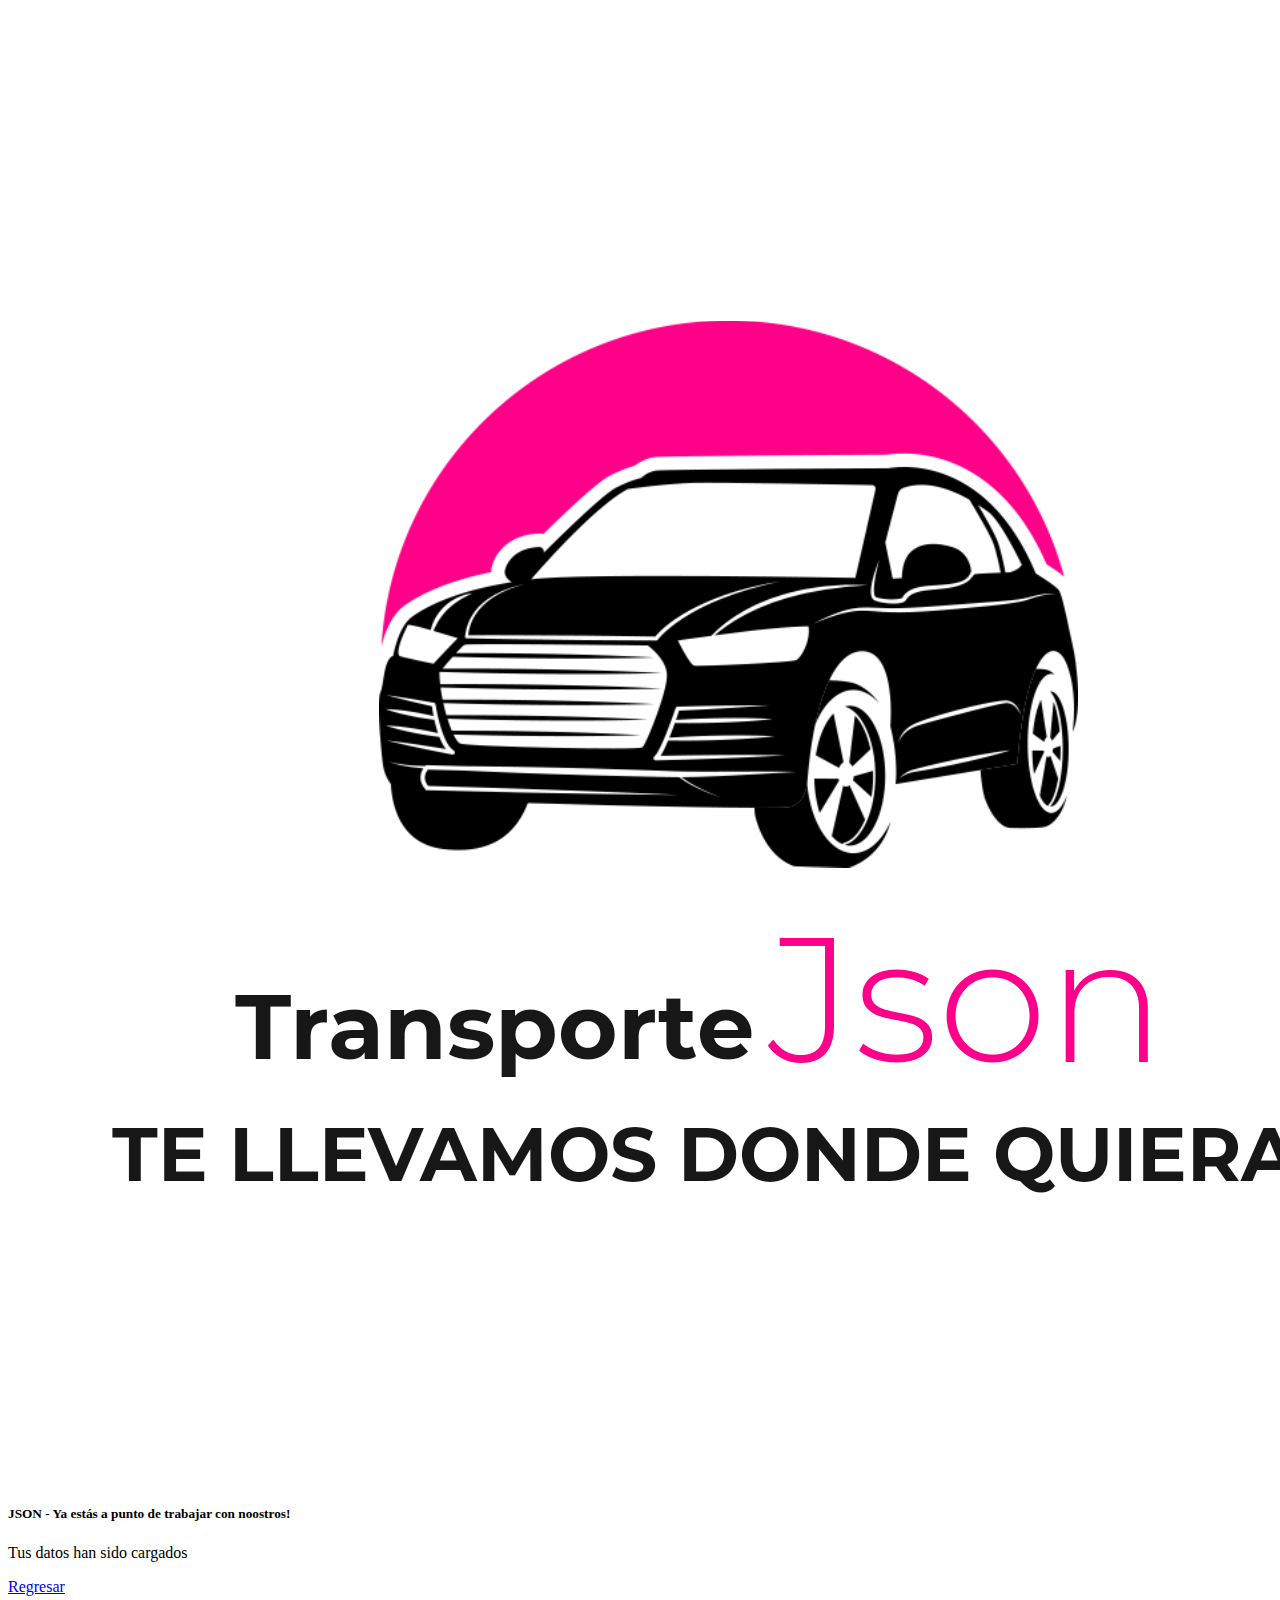
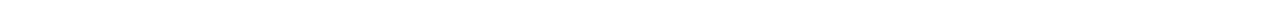
==== registrar.html @ a7258af9 "primer commit" ====
<!DOCTYPE html>
<html lang="en">
<head>
    <meta charset="UTF-8">
    <meta http-equiv="X-UA-Compatible" content="IE=edge">
    <meta name="viewport" content="width=device-width, initial-scale=1.0">
    <title>Preentrega 2</title>
    <link rel="stylesheet" href="/Preentrega 2/style.css">
    <script src="/main1.js"></script>
    <link href="https://cdn.jsdelivr.net/npm/bootstrap@5.2.2/dist/css/bootstrap.min.css" rel="stylesheet" integrity="sha384-Zenh87qX5JnK2Jl0vWa8Ck2rdkQ2Bzep5IDxbcnCeuOxjzrPF/et3URy9Bv1WTRi" crossorigin="anonymous">
</head>
<body>

    <h1>
        
    </h1>
<br>
   

<div class="card mb-3" style="max-width: 540px;">
    <div class="row g-0">
      <div class="col-md-4">
        <img src="/img/remis json.png" class="img-fluid rounded-start" alt="...">
      </div>
      <div class="col-md-8">
        <div class="card-body">
          <h5 class="card-title">JSON - Ya estás a punto de trabajar con noostros!</h5>
          <p class="card-text">Tus datos han sido cargados</p>
        
          <a href="/index.html" class="btn btn-primary">Regresar</a>
        </div>
      </div>
    </div>
  </div>



    


    <script src="https://cdn.jsdelivr.net/npm/bootstrap@5.2.2/dist/js/bootstrap.bundle.min.js" integrity="sha384-OERcA2EqjJCMA+/3y+gxIOqMEjwtxJY7qPCqsdltbNJuaOe923+mo//f6V8Qbsw3" crossorigin="anonymous"></script>
    
</body>
</html>
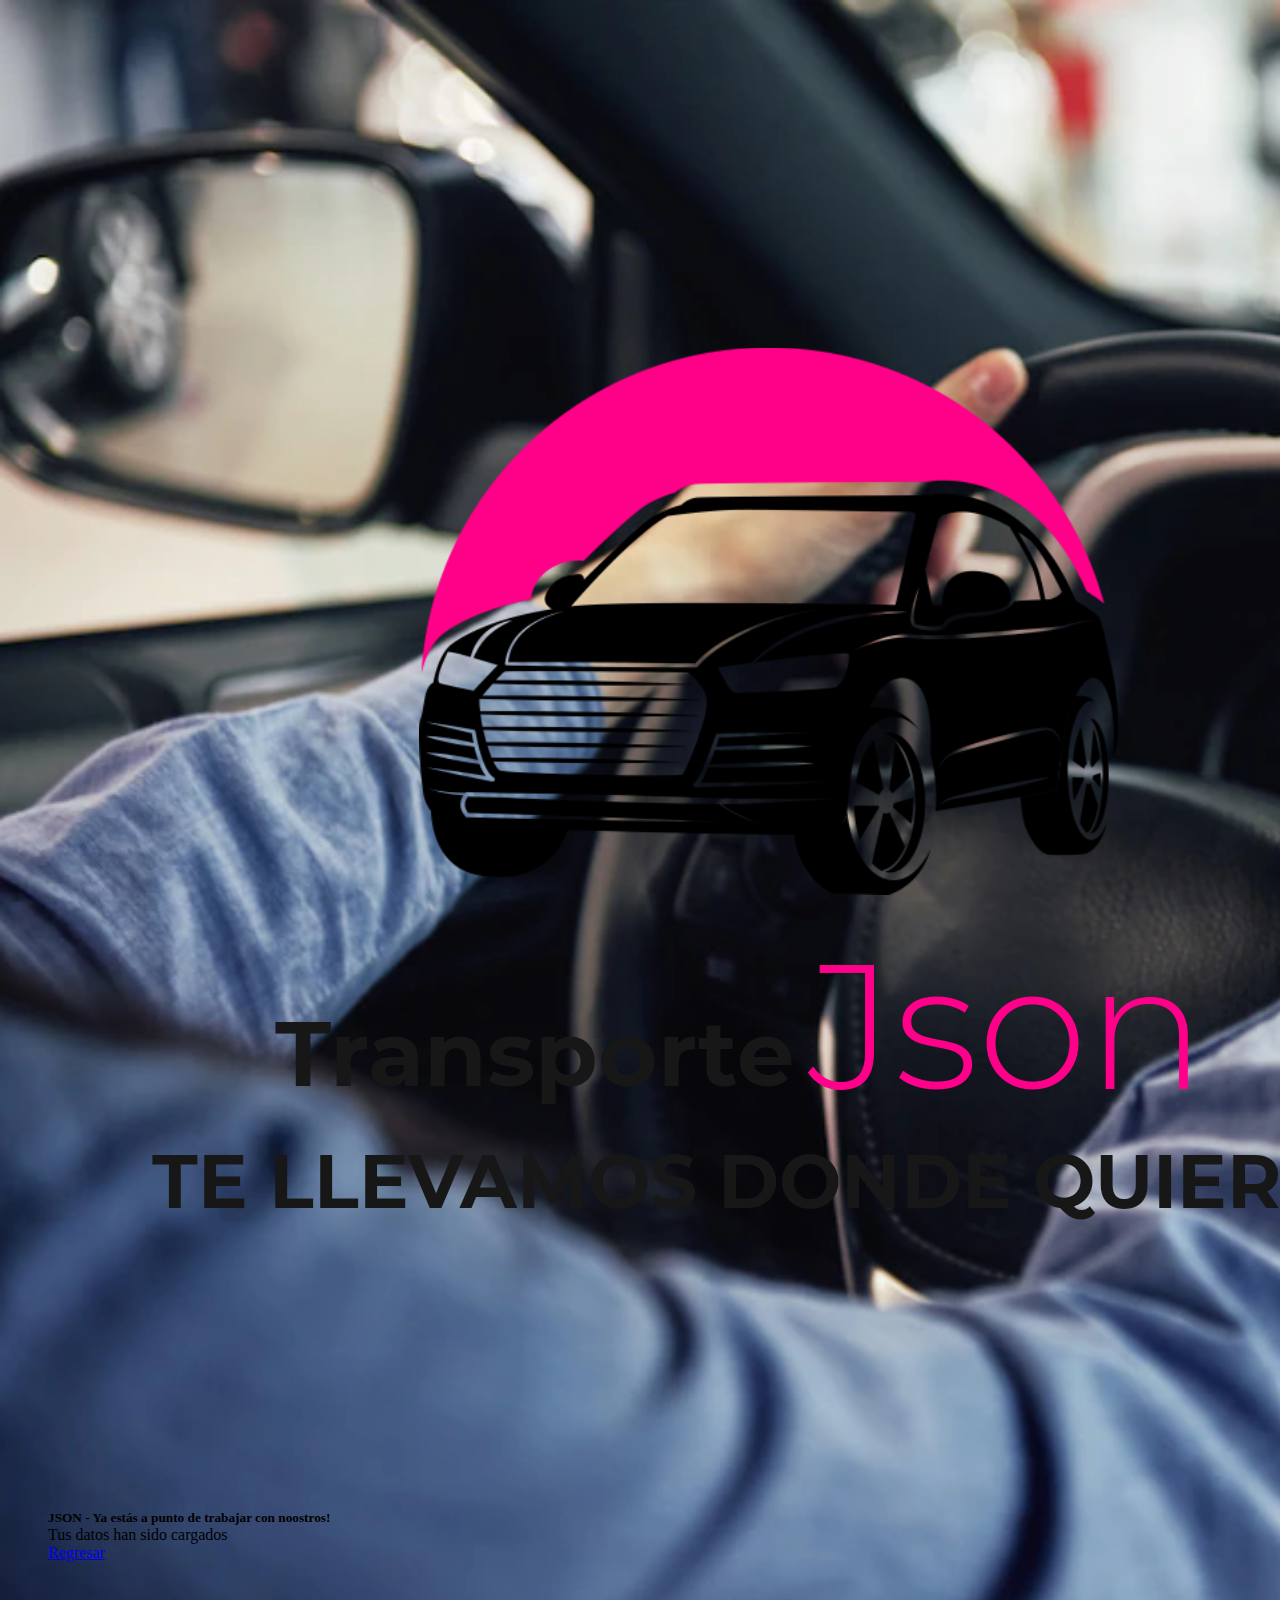
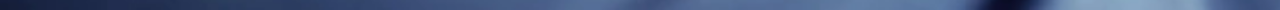
==== commit 142af138: "arreglos" ====
--- a/registrar.html
+++ b/registrar.html
@@ -6,7 +6,7 @@
     <meta http-equiv="X-UA-Compatible" content="IE=edge">
     <meta name="viewport" content="width=device-width, initial-scale=1.0">
     <title>Preentrega 2</title>
-    <link rel="stylesheet" href="/Preentrega 2/style.css">
+    <link rel="stylesheet" href="/style.css">
     <script src="/main1.js"></script>
     <link href="https://cdn.jsdelivr.net/npm/bootstrap@5.2.2/dist/css/bootstrap.min.css" rel="stylesheet" integrity="sha384-Zenh87qX5JnK2Jl0vWa8Ck2rdkQ2Bzep5IDxbcnCeuOxjzrPF/et3URy9Bv1WTRi" crossorigin="anonymous">
 </head>
@@ -28,7 +28,7 @@
           <h5 class="card-title">JSON - Ya estás a punto de trabajar con noostros!</h5>
           <p class="card-text">Tus datos han sido cargados</p>
         
-          <a href="/index.html" class="btn btn-primary">Regresar</a>
+          <a href="index.html" class="btn btn-primary">Regresar</a>
         </div>
       </div>
     </div>
--- a/style.css
+++ b/style.css
@@ -0,0 +1,31 @@
+* {
+    margin: 0;
+    padding: 0;
+}
+
+.card {
+    margin: 3rem;
+}
+
+body {
+    align-items: center;
+    background-image: url("/img/concepto-negocio-automoviles-venta-automoviles-consumo-personas_146671-14245.webp");
+    background-size: cover;
+    background-repeat: no-repeat;
+}
+
+.button {
+    background-color: black;
+    color: white;
+    border: 2px solid #4CAF50
+    font-size: 1rem;
+    transition-duration: 0.4s
+
+}
+
+.button:hover {
+    font-size: 1.5rem;
+    background-color: #4CAF50
+    color: white
+}
+
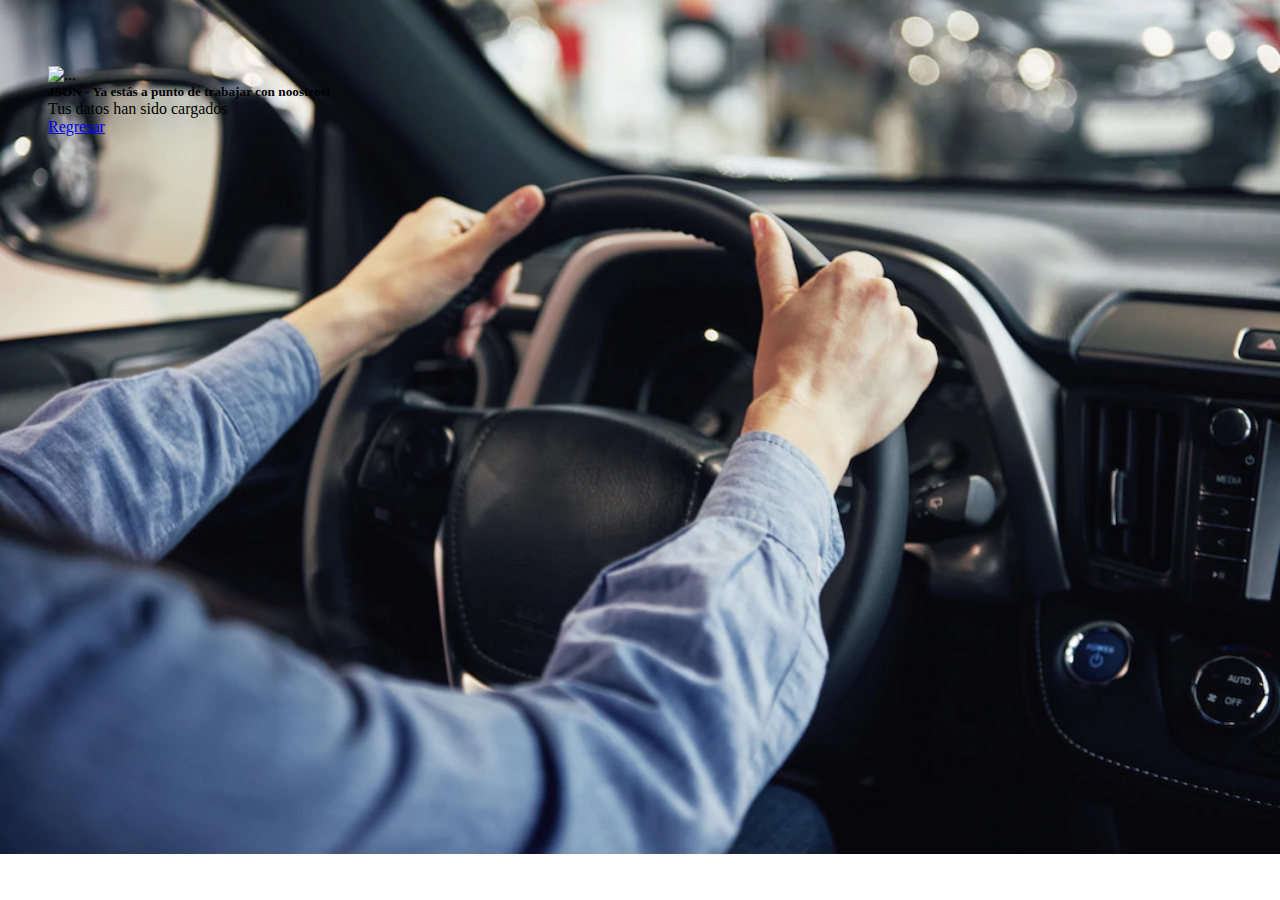
==== commit d42466fd: "arreglo de link" ====
--- a/registrar.html
+++ b/registrar.html
@@ -21,14 +21,14 @@
 <div class="card mb-3" style="max-width: 540px;">
     <div class="row g-0">
       <div class="col-md-4">
-        <img src="/img/remis json.png" class="img-fluid rounded-start" alt="...">
+        <img src="/img/remis json.png json.png" class="img-fluid rounded-start" alt="...">
       </div>
       <div class="col-md-8">
         <div class="card-body">
           <h5 class="card-title">JSON - Ya estás a punto de trabajar con noostros!</h5>
           <p class="card-text">Tus datos han sido cargados</p>
         
-          <a href="index.html" class="btn btn-primary">Regresar</a>
+          <a href="/index.html" class="btn btn-primary">Regresar</a>
         </div>
       </div>
     </div>
--- a/style.css
+++ b/style.css
@@ -9,7 +9,7 @@
 
 body {
     align-items: center;
-    background-image: url("/img/concepto-negocio-automoviles-venta-automoviles-consumo-personas_146671-14245.webp");
+    background-image: url("img/concepto-negocio-automoviles-venta-automoviles-consumo-personas_146671-14245.webp");
     background-size: cover;
     background-repeat: no-repeat;
 }
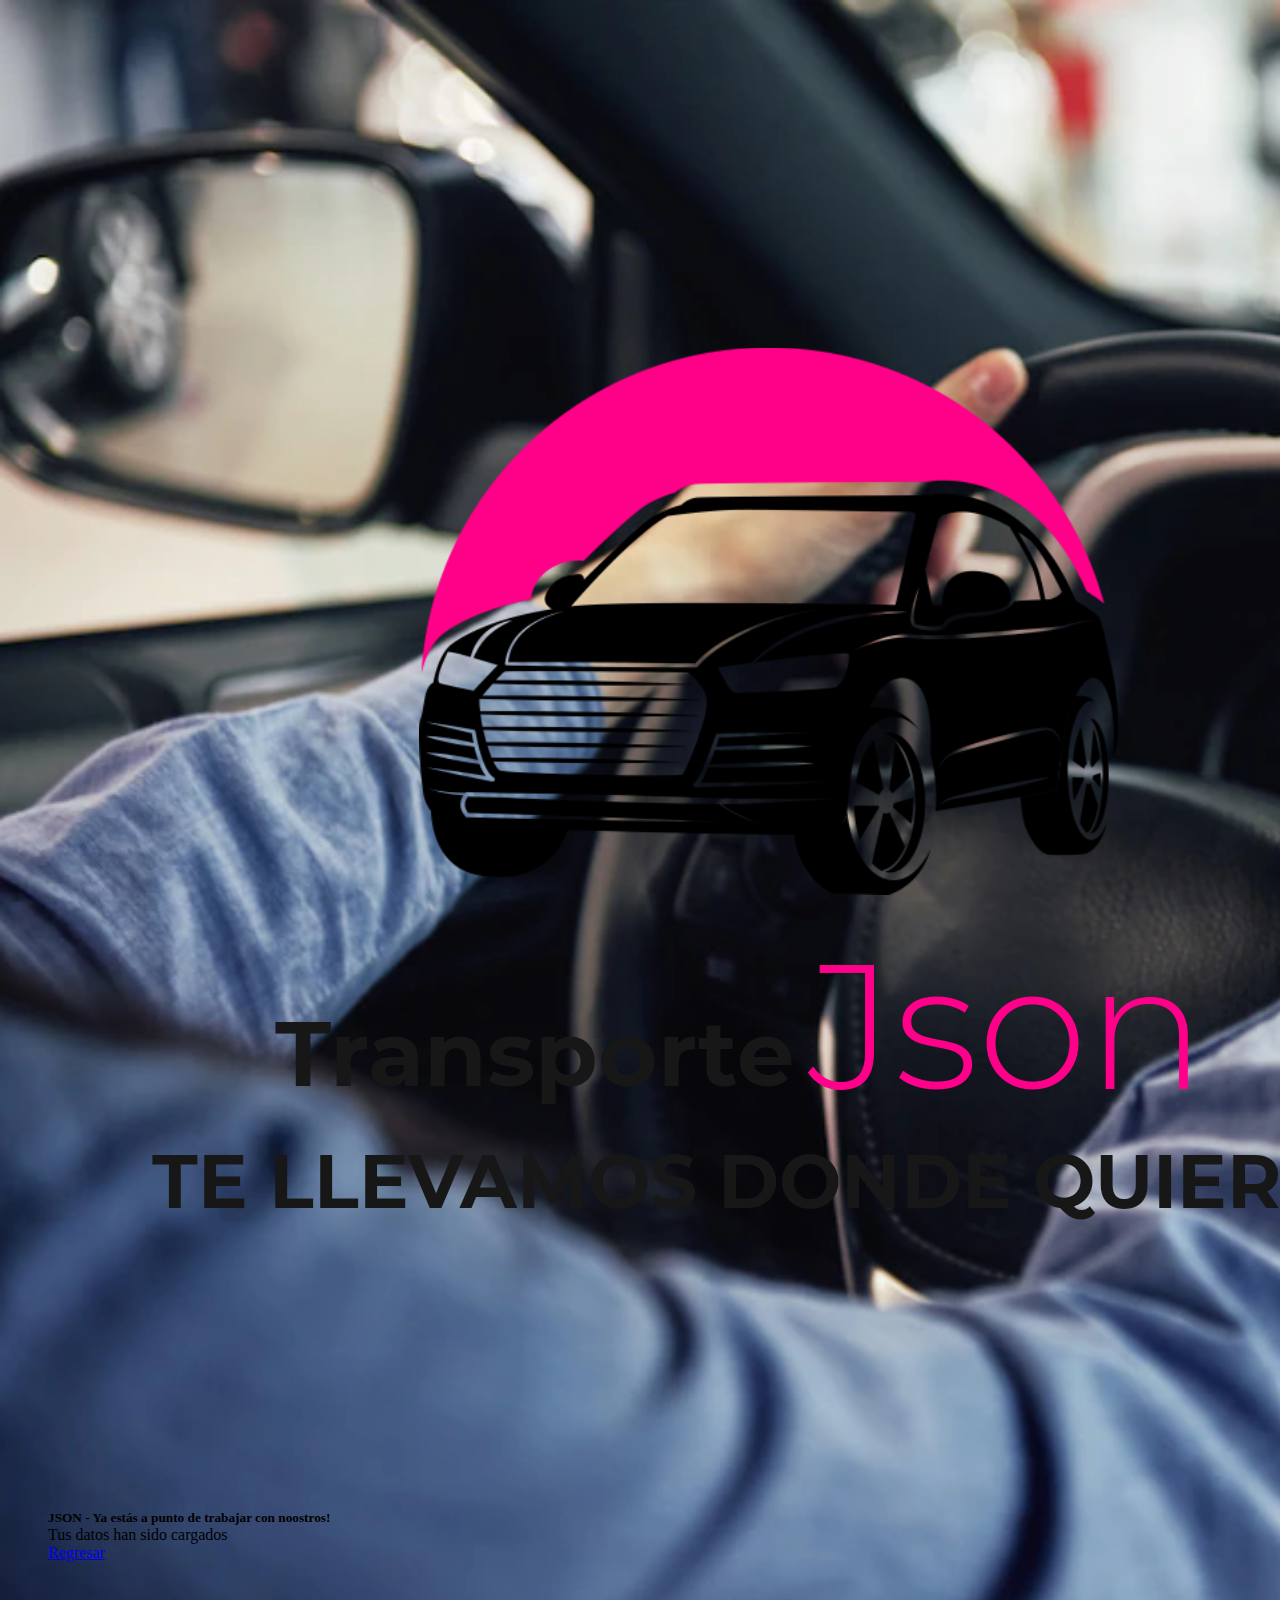
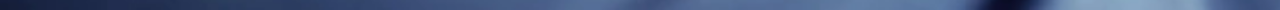
==== commit bc5bdaa4: "arreglo de enlaces" ====
--- a/registrar.html
+++ b/registrar.html
@@ -1,45 +1,49 @@
-
 <!DOCTYPE html>
 <html lang="en">
-<head>
-    <meta charset="UTF-8">
-    <meta http-equiv="X-UA-Compatible" content="IE=edge">
-    <meta name="viewport" content="width=device-width, initial-scale=1.0">
+  <head>
+    <meta charset="UTF-8" />
+    <meta http-equiv="X-UA-Compatible" content="IE=edge" />
+    <meta name="viewport" content="width=device-width, initial-scale=1.0" />
     <title>Preentrega 2</title>
-    <link rel="stylesheet" href="/style.css">
-    <script src="/main1.js"></script>
-    <link href="https://cdn.jsdelivr.net/npm/bootstrap@5.2.2/dist/css/bootstrap.min.css" rel="stylesheet" integrity="sha384-Zenh87qX5JnK2Jl0vWa8Ck2rdkQ2Bzep5IDxbcnCeuOxjzrPF/et3URy9Bv1WTRi" crossorigin="anonymous">
-</head>
-<body>
+    <link rel="stylesheet" href="style.css" />
+    <script src="main1.js"></script>
+    <link
+      href="https://cdn.jsdelivr.net/npm/bootstrap@5.2.2/dist/css/bootstrap.min.css"
+      rel="stylesheet"
+      integrity="sha384-Zenh87qX5JnK2Jl0vWa8Ck2rdkQ2Bzep5IDxbcnCeuOxjzrPF/et3URy9Bv1WTRi"
+      crossorigin="anonymous"
+    />
+  </head>
+  <body>
+    <h1></h1>
+    <br />
 
-    <h1>
-        
-    </h1>
-<br>
-   
+    <div class="card mb-3" style="max-width: 540px">
+      <div class="row g-0">
+        <div class="col-md-4">
+          <img
+            src="img/remis json.png"
+            class="img-fluid rounded-start"
+            alt="..."
+          />
+        </div>
+        <div class="col-md-8">
+          <div class="card-body">
+            <h5 class="card-title">
+              JSON - Ya estás a punto de trabajar con noostros!
+            </h5>
+            <p class="card-text">Tus datos han sido cargados</p>
 
-<div class="card mb-3" style="max-width: 540px;">
-    <div class="row g-0">
-      <div class="col-md-4">
-        <img src="/img/remis json.png json.png" class="img-fluid rounded-start" alt="...">
-      </div>
-      <div class="col-md-8">
-        <div class="card-body">
-          <h5 class="card-title">JSON - Ya estás a punto de trabajar con noostros!</h5>
-          <p class="card-text">Tus datos han sido cargados</p>
-        
-          <a href="/index.html" class="btn btn-primary">Regresar</a>
+            <a href="index.html" class="btn btn-primary">Regresar</a>
+          </div>
         </div>
       </div>
     </div>
-  </div>
 
-
-
-    
-
-
-    <script src="https://cdn.jsdelivr.net/npm/bootstrap@5.2.2/dist/js/bootstrap.bundle.min.js" integrity="sha384-OERcA2EqjJCMA+/3y+gxIOqMEjwtxJY7qPCqsdltbNJuaOe923+mo//f6V8Qbsw3" crossorigin="anonymous"></script>
-    
-</body>
-</html>+    <script
+      src="https://cdn.jsdelivr.net/npm/bootstrap@5.2.2/dist/js/bootstrap.bundle.min.js"
+      integrity="sha384-OERcA2EqjJCMA+/3y+gxIOqMEjwtxJY7qPCqsdltbNJuaOe923+mo//f6V8Qbsw3"
+      crossorigin="anonymous"
+    ></script>
+  </body>
+</html>
